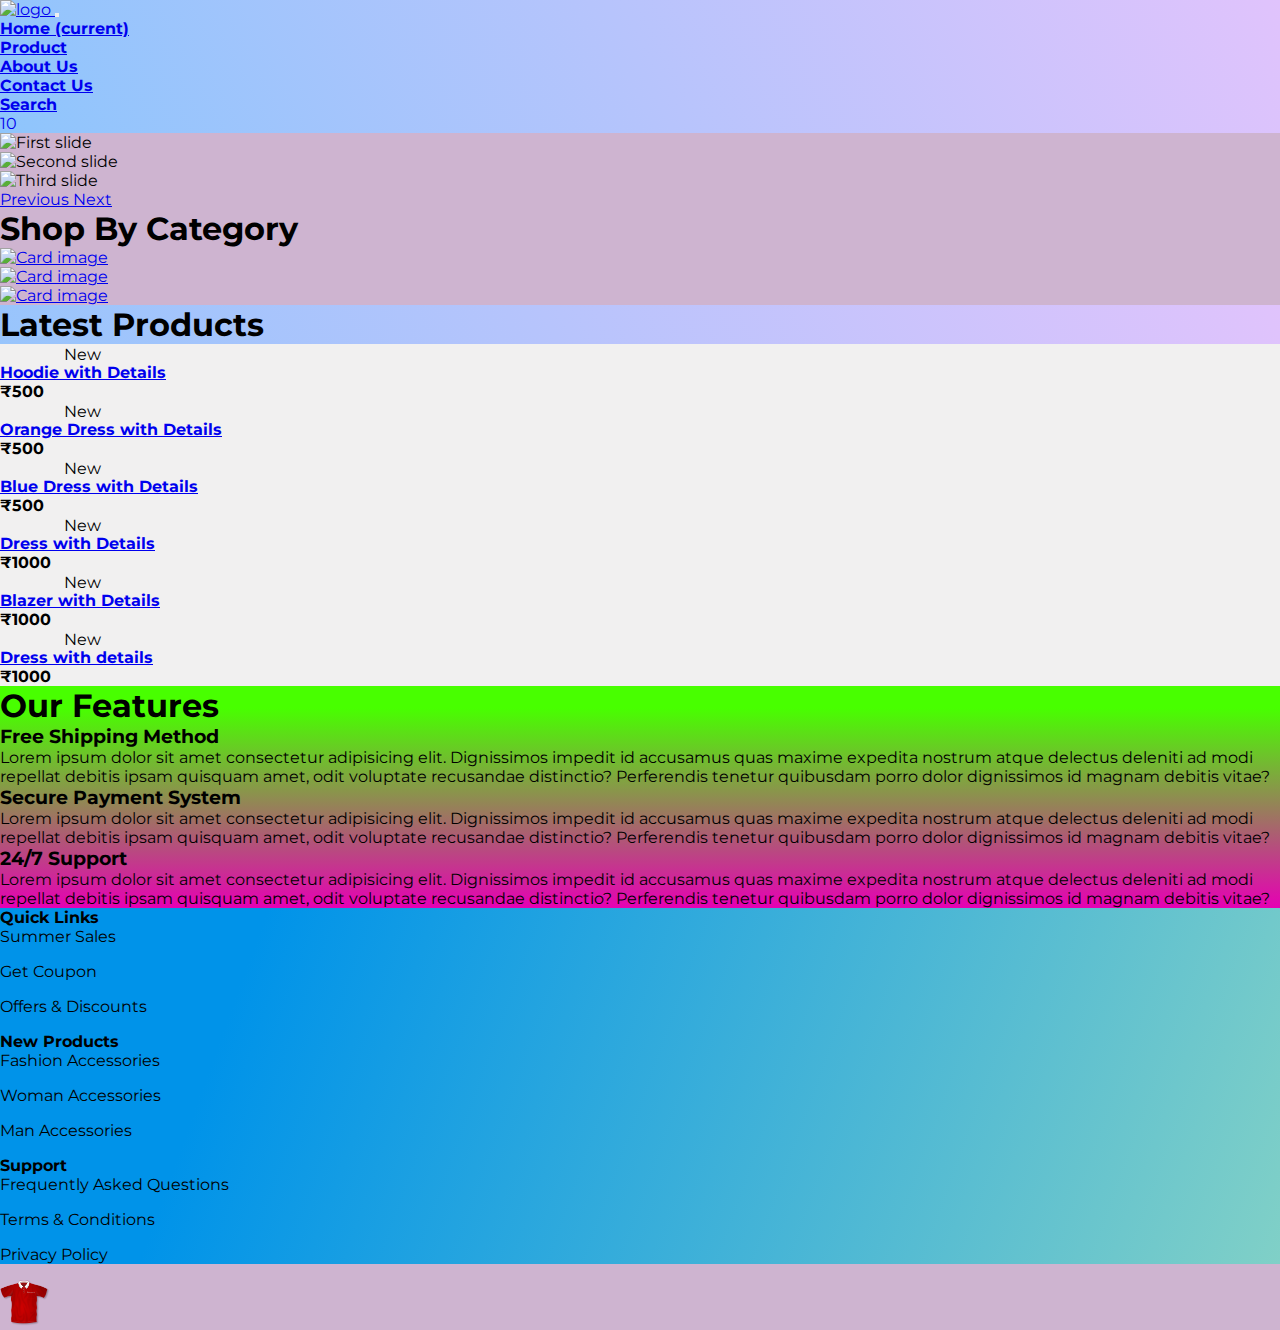
==== E Commerce/index.html @ 3b63c554 "added changes" ====
<!DOCTYPE html>
<html lang="en">

<head>
  <meta charset="utf-8" />
  <meta name="viewport" content="width=device-width, initial-scale=1, shrink-to-fit=no" />
  <!-- style.css  -->
  <link rel="stylesheet" href="style.css" />
  <!-- Bootstrap CSS -->
  <link rel="stylesheet" href="https://cdn.jsdelivr.net/npm/bootstrap@4.6.2/dist/css/bootstrap.min.css" 
  integrity="sha384-xOolHFLEh07PJGoPkLv1IbcEPTNtaed2xpHsD9ESMhqIYd0nLMwNLD69Npy4HI+N" crossorigin="anonymous">
  <title>E-Commerce Site</title>
</head>


<body id="top" style="background-color: rgb(206 180 208)">
  <section class="header_menu" id="header_menu">
    <div class="container-fluid px-0 shadow">
      <nav class="navbar navbar-expand-lg navbar-light py-3"
        style=" background-color: #8ec5fc;background-image: linear-gradient(62deg, #8ec5fc 0%, #e0c3fc 100%);">
        <a class="navbar-brand pl-5 pl-small-0" href="index.html">
          <img src="../Resources/Images/E-Commerce Logo.png" class="img img-fluid" width="50px" alt="logo" />
        </a>
        <button class="navbar-toggler" type="button" data-toggle="collapse" data-target="#navbarSupportedContent"
          aria-controls="navbarSupportedContent" aria-expanded="false" aria-label="Toggle navigation">
          <span class="navbar-toggler-icon"></span>
        </button>
        <div class="collapse navbar-collapse" id="navbarSupportedContent">
          <ul class="navbar-nav mx-auto">
            <li class="nav-item active">
              <a class="nav-link" href="index.html" style="font-weight: bolder;">Home <span
                  class="sr-only">(current)</span></a>
            </li>
            <li class="nav-item">
              <a class="nav-link" href="product.html" style="font-weight: bolder;">Product</a>
            </li>
            <li class="nav-item">
              <a class="nav-link" href="about.html" style="font-weight: bolder;">About Us</a>
            </li>
            <li class="nav-item">
              <a class="nav-link" href="contact.html" style="font-weight: bolder;">Contact Us</a>
            </li>
          </ul>
          <div class="search mr-3">
            <a href="search.html" class="btn btn-sm btn-outline-primary" style="font-weight: bold;">
              Search
            </a>
          </div>
          <div class="cart mt-2 mb-2">
            <a href="cart.html">
              <i class="fas fa-shopping-cart fa-2x"></i>
              <span class="badge badge-pill badge-primary">10</span>
            </a>
          </div>
        </div>
      </nav>
    </div>
  </section>



  <section class="header_carousel" id="header_carousel">
    <div id="carouselExampleControls" class="carousel slide" data-ride="carousel">
      <div class="carousel-inner">
        <div class="carousel-item active">
          <img class="d-block w-100" src="../Resources/Images/Slide1.jpg" alt="First slide" width="1500px" height="570px" />
        </div>
        <div class="carousel-item">
          <img class="d-block w-100" src="../Resources/Images/Slide2.jpg" alt="Second slide" width="1500px" height="570px" />
        </div>
        <div class="carousel-item">
          <img class="d-block w-100" src="../Resources/Images/Slide3.jpg" alt="Third slide" width="1500px" height="570px" />
        </div>
      </div>
      <a class="carousel-control-prev" href="#carouselExampleControls" role="button" data-slide="prev">
        <span class="carousel-control-prev-icon " aria-hidden="true"></span>
        <span class="sr-only">Previous</span>
      </a>
      <a class="carousel-control-next" href="#carouselExampleControls" role="button" data-slide="next">
        <span class="carousel-control-next-icon" aria-hidden="true"></span>
        <span class="sr-only">Next</span>
      </a>
    </div>
  </section>



  <section class="shop_by_category py-5 my-5" style="background-color: rgb(206 180 208)" id="shop_by_category">
    <div class="container-fluid">
      <div class="section_title text-center mb-5">
        <h1 class="text-capitalize" style="text-decoration: none">
          Shop By Category
        </h1>
      </div>
      <div class="row">
        <div class="col-md-4 col-12">
          <div class="card bg-dark text-white">
            <a href="category.html">
              <img class="card-img img img-fluid" src="../Resources/Images/new1.jpeg" alt="Card image" />
            </a>
          </div>
        </div>
        <div class="col-md-4 col-12 mt-small-5 mb-small-5">
          <div class="card bg-dark text-white">
            <a href="category.html">
              <img class="card-img img img-fluid" src="../Resources/Images/new8.jpeg" alt="Card image" />
            </a>
          </div>
        </div>
        <div class="col-md-4 col-12">
          <div class="card bg-dark text-white">
            <a href="category.html">
              <img class="card-img img img-fluid" src="../Resources/Images/new17.jpeg" alt="Card image" />
            </a>
          </div>
        </div>
      </div>
    </div>
  </section>



  <section class="products py-5 my-5" style="
        background-color: #8ec5fc;
        background-image: linear-gradient(62deg, #8ec5fc 0%, #e0c3fc 100%);" id="products">
    <div class="container">
      <div class="section_title text-center mb-5">
        <h1 class="text-capitalize" style="text-decoration: none">
          Latest Products
        </h1>
      </div>
      <div class="row mb-5">
        <div class="col-md-4 col-12">
          <div class="single_product shadow text-center p-1">
            <div class="product_img">
              <a href="product_detail.html"><img src="../Resources/Images/new9.jpeg" class="img img-fluid" alt="" /></a>
              <div class="new_product">
                <span class="badge py-2 px-3 badge-pill badge-danger">New</span>
              </div>
            </div>
            <div class="product-caption my-3">
              <div class="product-ratting">
                <i class="fas fa-star"></i>
                <i class="fas fa-star"></i>
                <i class="fas fa-star"></i>
                <i class="far fa-star low-star"></i>
                <i class="far fa-star low-star"></i>
              </div>
              <h4><a href="product_detail.html">Hoodie with Details</a></h4>
              <div class="price">
                <b><span class="mr-1">₹</span><span>500</span></b>
              </div>
            </div>
          </div>
        </div>
        <div class="col-md-4 col-12">
          <div class="single_product shadow text-center p-1 mt-small-5 mb-small-5">
            <div class="product_img">
              <a href="product_detail.html"><img src="../Resources/Images/new11.jpeg" class="img img-fluid" alt="" /></a>
              <div class="new_product">
                <span class="badge py-2 px-3 badge-pill badge-danger">New</span>
              </div>
            </div>
            <div class="product-caption my-3">
              <div class="product-ratting">
                <i class="fas fa-star"></i>
                <i class="fas fa-star"></i>
                <i class="fas fa-star"></i>
                <i class="far fa-star low-star"></i>
                <i class="far fa-star low-star"></i>
              </div>
              <h4>
                <a href="product_detail.html">Orange Dress with Details</a>
              </h4>
              <div class="price">
                <b><span class="mr-1">₹</span><span>500</span></b>
              </div>
            </div>
          </div>
        </div>
        <div class="col-md-4 col-12">
          <div class="single_product shadow text-center p-1">
            <div class="product_img">
              <a href="product_detail.html"><img src="../Resources/Images/new21.jpeg" class="img img-fluid" alt="" /></a>
              <div class="new_product">
                <span class="badge py-2 px-3 badge-pill badge-danger">New</span>
              </div>
            </div>
            <div class="product-caption my-3">
              <div class="product-ratting">
                <i class="fas fa-star"></i>
                <i class="fas fa-star"></i>
                <i class="fas fa-star"></i>
                <i class="far fa-star low-star"></i>
                <i class="far fa-star low-star"></i>
              </div>
              <h4>
                <a href="product_detail.html">Blue Dress with Details</a>
              </h4>
              <div class="price">
                <b><span class="mr-1">₹</span><span>500</span></b>
              </div>
            </div>
          </div>
        </div>
      </div>
      <div class="row">
        <div class="col-md-4 col-12">
          <div class="single_product shadow text-center p-1">
            <div class="product_img">
              <a href="product_detail.html"><img src="../Resources/Images/new29.jpeg" class="img img-fluid" alt="" /></a>
              <div class="new_product">
                <span class="badge py-2 px-3 badge-pill badge-danger">New</span>
              </div>
            </div>
            <div class="product-caption my-3">
              <div class="product-ratting">
                <i class="fas fa-star"></i>
                <i class="fas fa-star"></i>
                <i class="fas fa-star"></i>
                <i class="fas fa-star"></i>
                <i class="far fa-star low-star"></i>
              </div>
              <h4>
                <a href="product_detail.html">Dress with Details</a>
              </h4>
              <div class="price">
                <b><span class="mr-1">₹</span><span>1000</span></b>
              </div>
            </div>
          </div>
        </div>
        <div class="col-md-4 col-12">
          <div class="single_product shadow text-center p-1">
            <div class="product_img">
              <a href="product_detail.html"><img src="../Resources/Images/new30.png" class="img img-fluid" alt="" /></a>
              <div class="new_product">
                <span class="badge py-2 px-3 badge-pill badge-danger">New</span>
              </div>
            </div>
            <div class="product-caption my-3">
              <div class="product-ratting">
                <i class="fas fa-star"></i>
                <i class="fas fa-star"></i>
                <i class="fas fa-star"></i>
                <i class="fas fa-star"></i>
                <i class="far fa-star low-star"></i>
              </div>
              <h4><a href="product_detail.html">Blazer with Details</a></h4>
              <div class="price">
                <b><span class="mr-1">₹</span><span>1000</span></b>
              </div>
            </div>
          </div>
        </div>
        <div class="col-md-4 col-12">
          <div class="single_product shadow text-center p-1">
            <div class="product_img">
              <a href="product_detail.html"><img src="../Resources/Images/new31.jpeg" class="img img-fluid" alt="" /></a>
              <div class="new_product">
                <span class="badge py-2 px-3 badge-pill badge-danger">New</span>
              </div>
            </div>
            <div class="product-caption my-3">
              <div class="product-ratting">
                <i class="fas fa-star"></i>
                <i class="fas fa-star"></i>
                <i class="fas fa-star"></i>
                <i class="fas fa-star"></i>
                <i class="far fa-star low-star"></i>
              </div>
              <h4>
                <a href="product_detail.html">Dress with details</a>
              </h4>
              <div class="price">
                <b><span class="mr-1">₹</span><span>1000</span></b>
              </div>
            </div>
          </div>
        </div>
      </div>
    </div>
  </section>



  <section class="feature py-5 mt-5" id="feature">
    <div class="container">
      <div class="section_title text-center mb-5">
        <h1 class="text-capitalize">Our Features</h1>
      </div>
      <div class="row text-white">
        <div class="col-md-4 col-12 shadow p-3">
          <div class="text-center">
            <div class="mb-4">
              <i class="fas fa-shipping-fast fa-3x mb-3 pt-2"></i>
              <div>
                <h3>Free Shipping Method</h3>
              </div>
            </div>
            <div>
              Lorem ipsum dolor sit amet consectetur adipisicing elit.
              Dignissimos impedit id accusamus quas maxime expedita nostrum
              atque delectus deleniti ad modi repellat debitis ipsam quisquam
              amet, odit voluptate recusandae distinctio? Perferendis tenetur
              quibusdam porro dolor dignissimos id magnam debitis vitae?
            </div>
          </div>
        </div>
        <div class="col-md-4 col-12 shadow p-3 mt-small-5 mb-small-5">
          <div class="text-center">
            <div class="mb-4">
              <i class="fas fa-lock fa-3x mb-3 pt-2"></i>
              <div>
                <h3>Secure Payment System</h3>
              </div>
            </div>
            <div>
              Lorem ipsum dolor sit amet consectetur adipisicing elit.
              Dignissimos impedit id accusamus quas maxime expedita nostrum
              atque delectus deleniti ad modi repellat debitis ipsam quisquam
              amet, odit voluptate recusandae distinctio? Perferendis tenetur
              quibusdam porro dolor dignissimos id magnam debitis vitae?
            </div>
          </div>
        </div>
        <div class="col-md-4 col-12 shadow p-3">
          <div class="text-center">
            <div class="mb-4">
              <i class="fas fa-headphones fa-3x mb-3 pt-2"></i>
              <div>
                <h3>24/7 Support</h3>
              </div>
            </div>
            <div>
              Lorem ipsum dolor sit amet consectetur adipisicing elit.
              Dignissimos impedit id accusamus quas maxime expedita nostrum
              atque delectus deleniti ad modi repellat debitis ipsam quisquam
              amet, odit voluptate recusandae distinctio? Perferendis tenetur
              quibusdam porro dolor dignissimos id magnam debitis vitae?
            </div>
          </div>
        </div>
      </div>
    </div>
  </section>



  <section class="footer_section pt-5 pb-2" id="footer_section">
    <footer>
      <div class="container-fluid">
        <div class="row" style="justify-content: center;">
          <div class="col-md-3 col-6">
            <div class="footer_title pt-3 mb-3">
              <h4 style="font-weight: bold;">Quick Links</h4>
            </div>
            <div class="footer_links">
              <ul>
                <li><a href="">Summer Sales</a></li>
                <li><a href="">Get Coupon</a></li>
                <li><a href="">Offers & Discounts</a></li>
              </ul>
            </div>
          </div>
          <div class="col-md-3 col-6">
            <div class="footer_title pt-3 mb-3">
              <h4 style="font-weight: bold;">New Products</h4>
            </div>
            <div class="footer_links">
              <ul style="justify-content: center;">
                <li><a href="">Fashion Accessories</a></li>
                <li><a href="">Woman Accessories</a></li>
                <li><a href="">Man Accessories</a></li>
              </ul>
            </div>
          </div>
          <div class="col-md-3 col-6">
            <div class="footer_title pt-3 mb-3">
              <h4 style="font-weight: bold;">Support</h4>
            </div>
            <div class="footer_links">
              <ul>
                <li><a href="">Frequently Asked Questions</a></li>
                <li><a href="">Terms & Conditions</a></li>
                <li><a href="">Privacy Policy</a></li>
              </ul>
            </div>
          </div>
        </div>
      </div>
    </footer>
  </section>
  <div class="backtop">
    <a id="button" href="#top" class="btn btn-lg btn-outline-danger" role="button">
      <i class="fas fa-chevron-up text-dark"></i>
    </a>
  </div>
</body>

</html>



<section class="header_menu" id="header_menu">
  <img src="./Resources/Images/E-Commerce Logo.png" class="img img-fluid" width="50px" alt="logo" />
</section>
---- E Commerce/style.css ----
/* fonts styling */
@import url('https://fonts.googleapis.com/css2?family=Montserrat&display=swap');

/* css default format setting */
*{
    margin: 0;
    padding: 0;
    box-sizing: border-box;
    font-family: 'Montserrat', sans-serif;
    scroll-behavior: smooth;;
}
.bg-light-gray{    
    background-color: rgb(241, 240, 240);
}

/* for cart logo hover effect */
.cart a{
    text-decoration: none;
    list-style: none;
}
.cart a:hover{
    text-decoration: none;
    list-style: none;
}
.bg_cart_1{
    background-color: #8EC5FC;
    background-image: linear-gradient(62deg, #8EC5FC 0%, #E0C3FC 100%);
}
.list-group-item{
    background-color: inherit !important;
}

/* for product detail page image gallery */
.carousel-indicators li{
    width: auto !important;
    height: auto !important;
}


/* for checkout page */
.bg_checkout_1{
    background-color: #8EC5FC;
    background-image: linear-gradient(62deg, #8EC5FC 0%, #E0C3FC 100%);
}

/* for product layout design */
.single_product{
    background-color: rgb(241, 240, 240);
}
.product_img{
    position: relative;
}
.product_img .new_product{
    position: absolute;
    top: 5%;
    left: 5%;
}

.contact_form{
    background-color: #8EC5FC;
    background-image: linear-gradient(62deg, #8EC5FC 0%, #E0C3FC 100%);
}


/* for services section background gradient */
.feature{
    background: rgb(0,121,230);
    background: linear-gradient(0deg, rgb(230, 0, 180) 0%, rgb(72, 255, 0) 90%);
}

/* for footer section background gradient */
 .footer_section{
    background-color: #0093E9;
    background-image: linear-gradient(110deg, #0093E9 19%, #80D0C7 100%);
}

/* for footer links  */
.footer_links ul li{
    list-style: none;
    margin-bottom: 1rem;
}
.footer_links ul li a{
    color: #000;
    text-decoration: none;
    transition: all 0.2s linear;
}
.footer_links ul li a:hover{
    text-decoration: none;
    margin-left: 5px;
}

/* for scroll to top button */
#button{
    position: fixed;
    right: 5%;
    bottom: 5%;
    z-index: 100;
}

.mt-small-2{
    margin-top: 0rem!important;
}
.mt-small-5{
    margin-top: 0rem!important;
}
.mb-small-2{
    margin-bottom: 0rem!important;
}
.mb-small-5{
    margin-bottom: 0rem!important;
}
/* for mobile responsive setting */
@media(max-width: 767px){
    .mt-small-2{
        margin-top: .5rem!important;
    }
    .mt-small-5{
        margin-top: 3rem!important;
    }
    .mb-small-2{
        margin-bottom: .5rem!important;
    }
    .mb-small-5{
        margin-bottom: 3rem!important;
    }
}
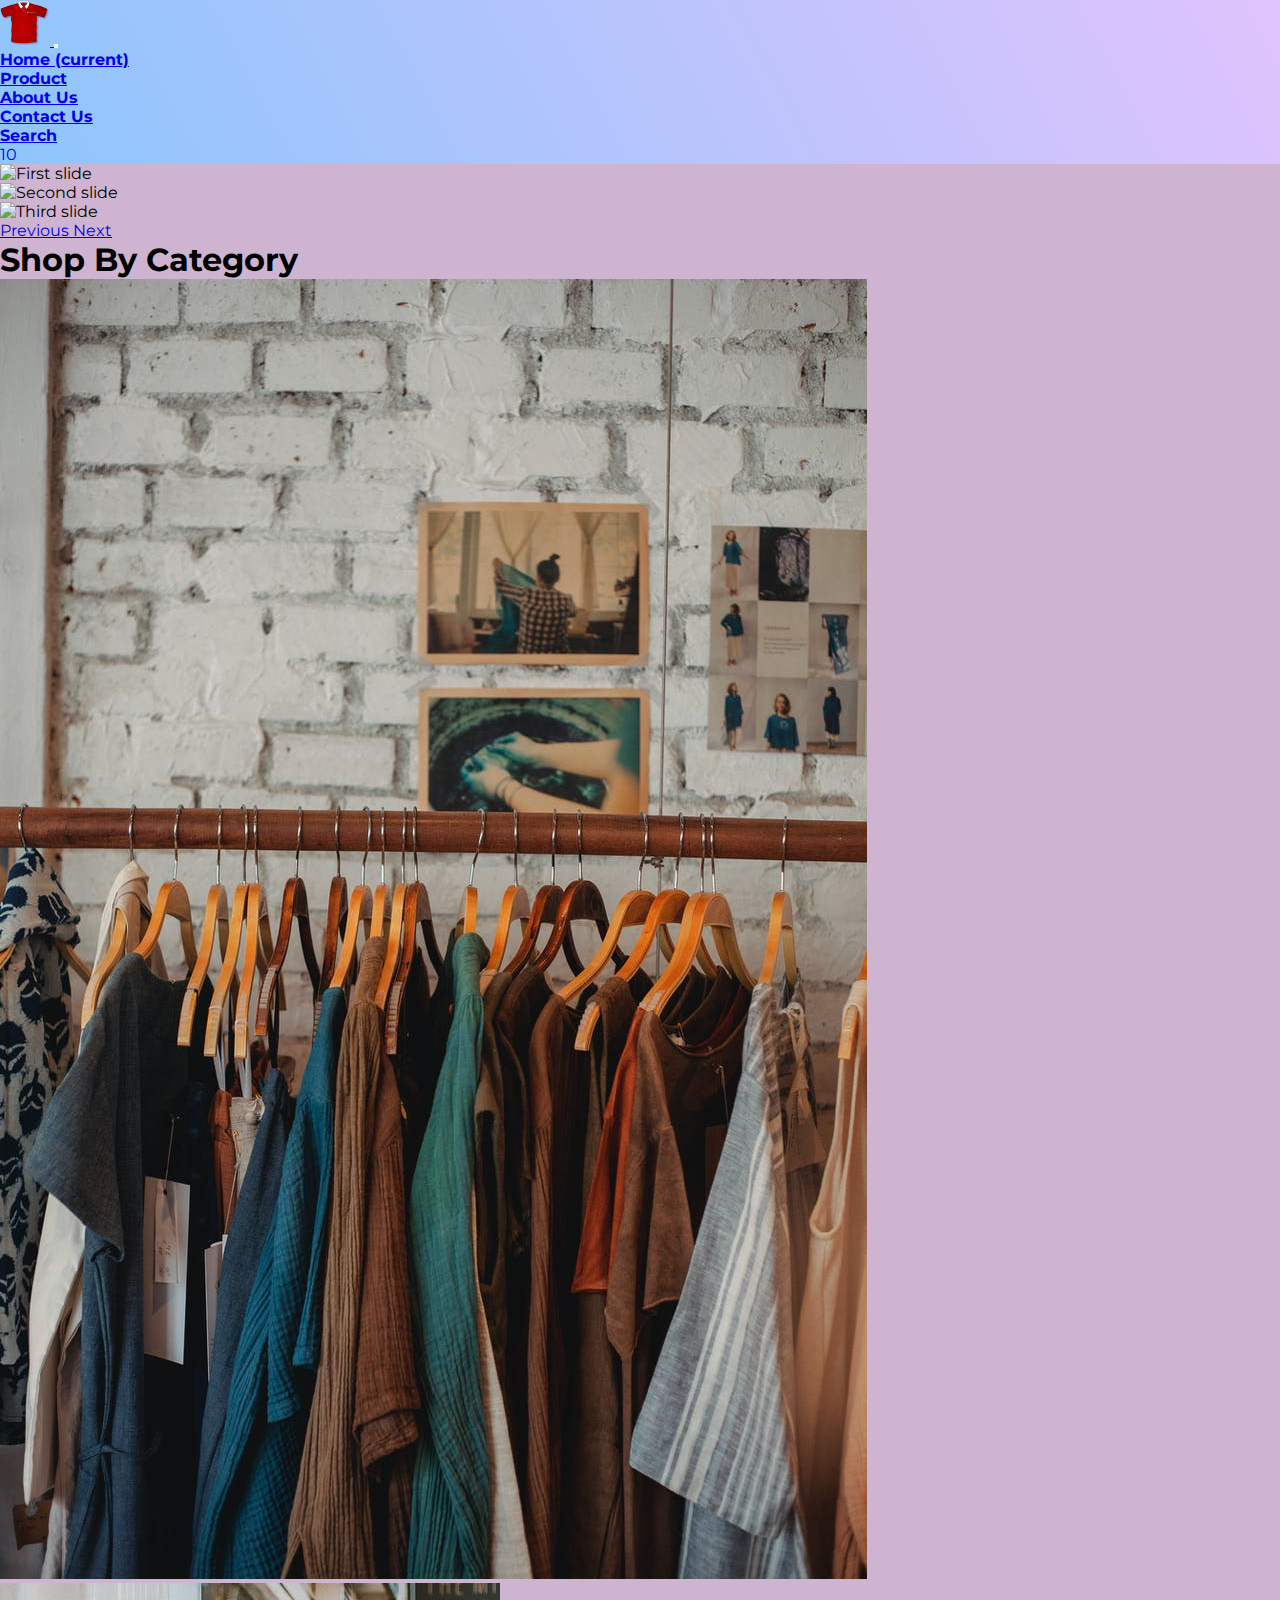
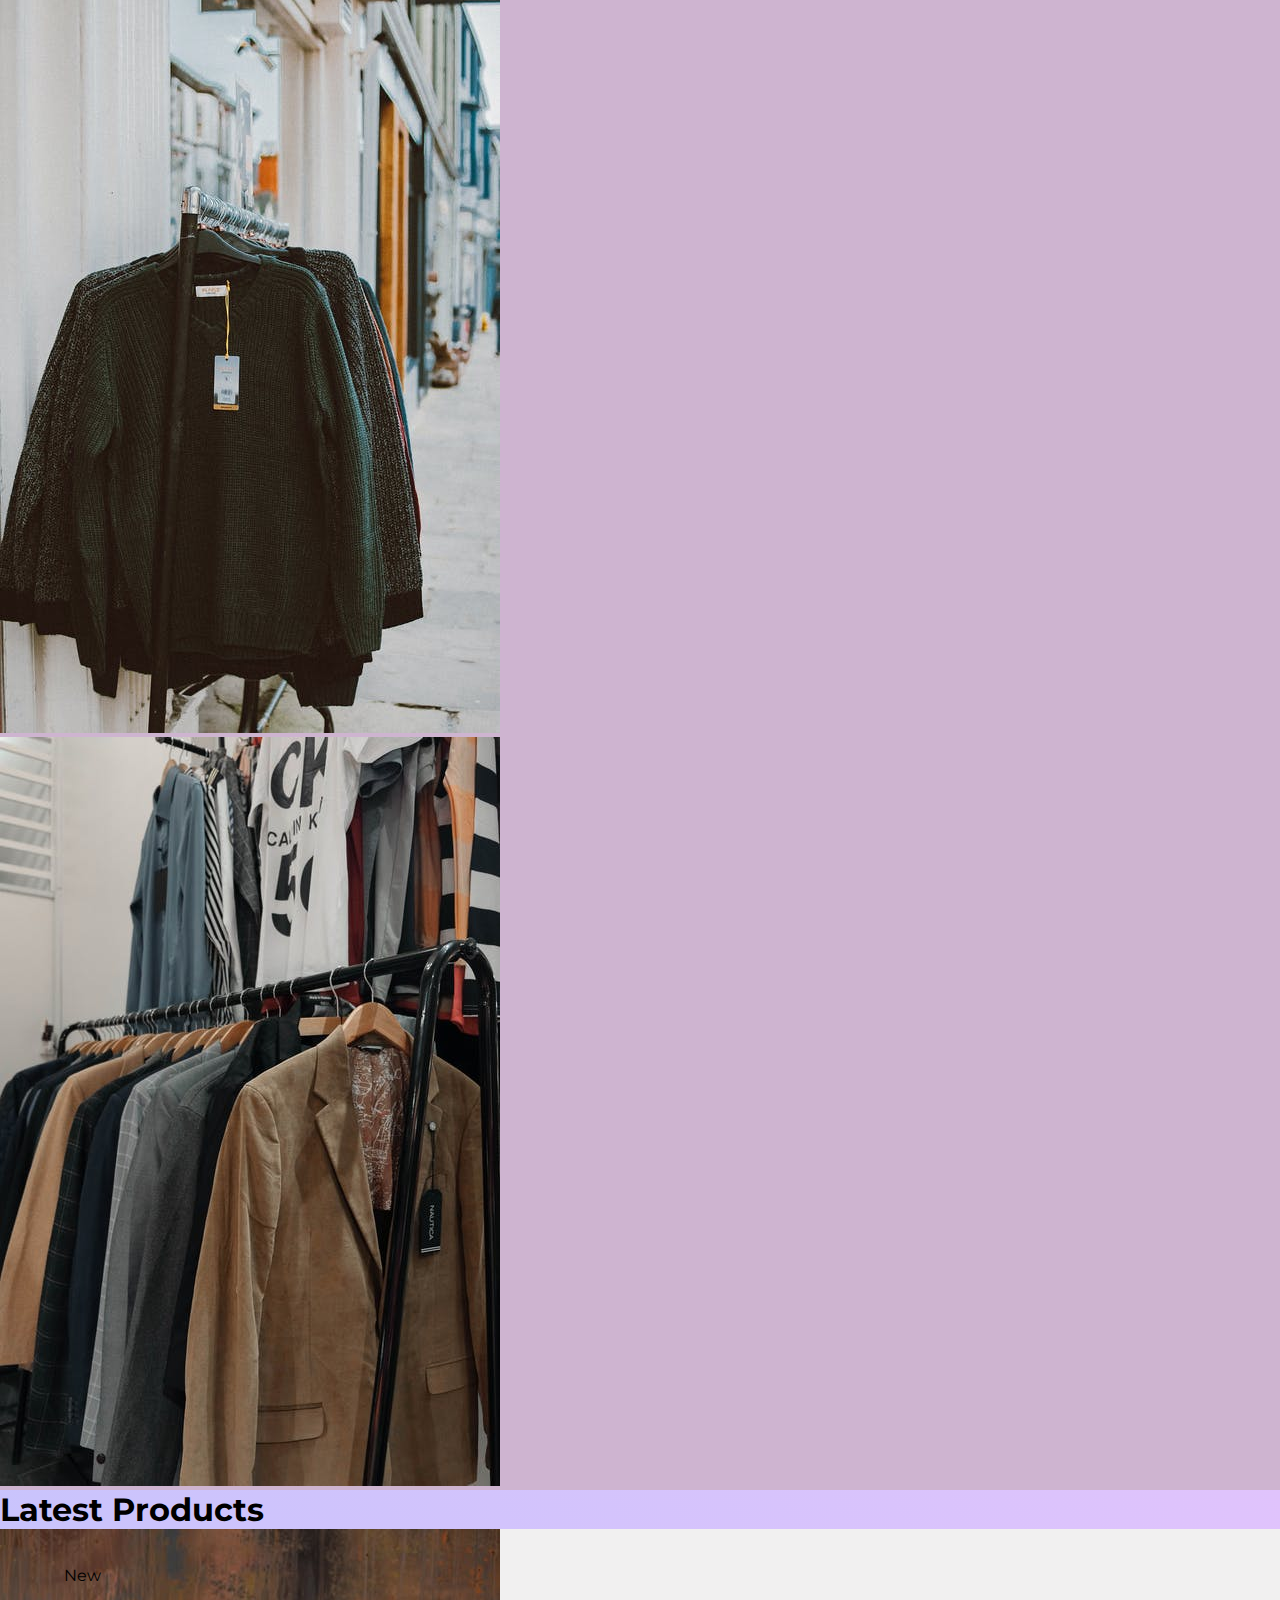
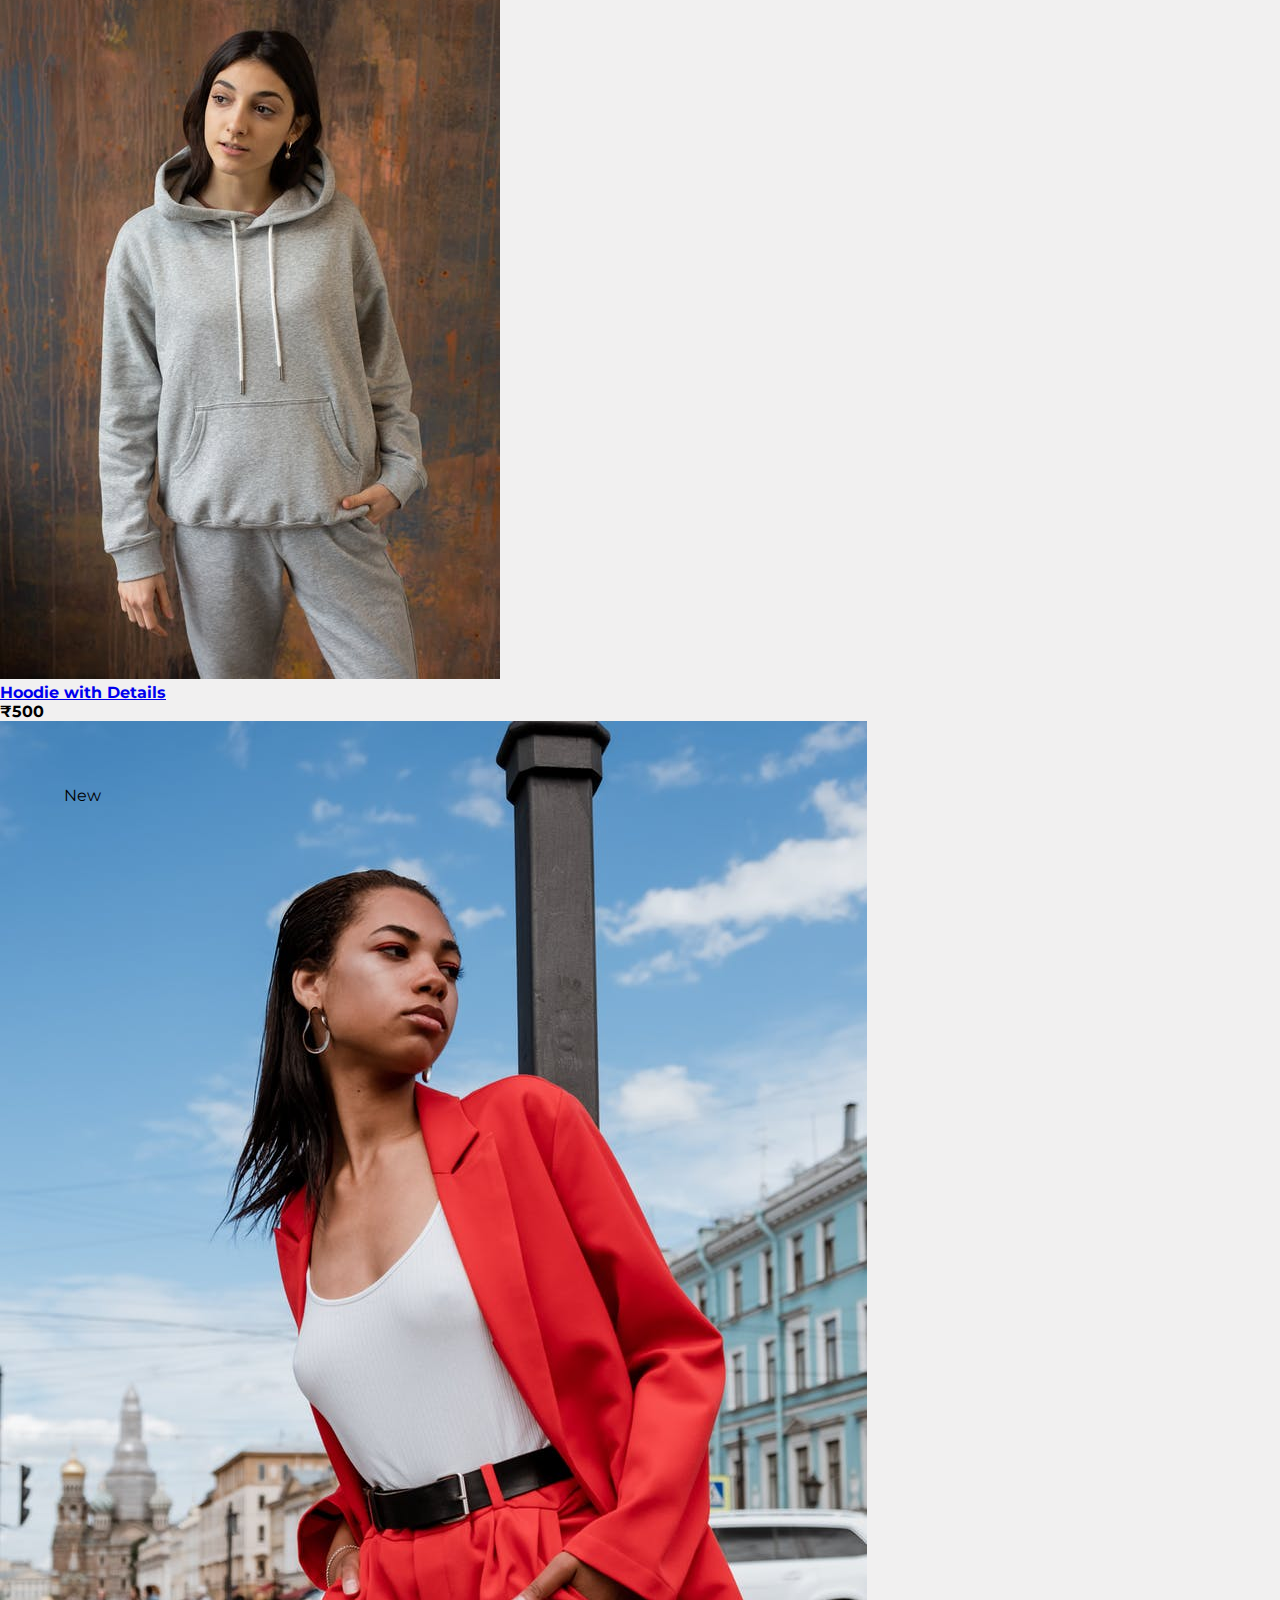
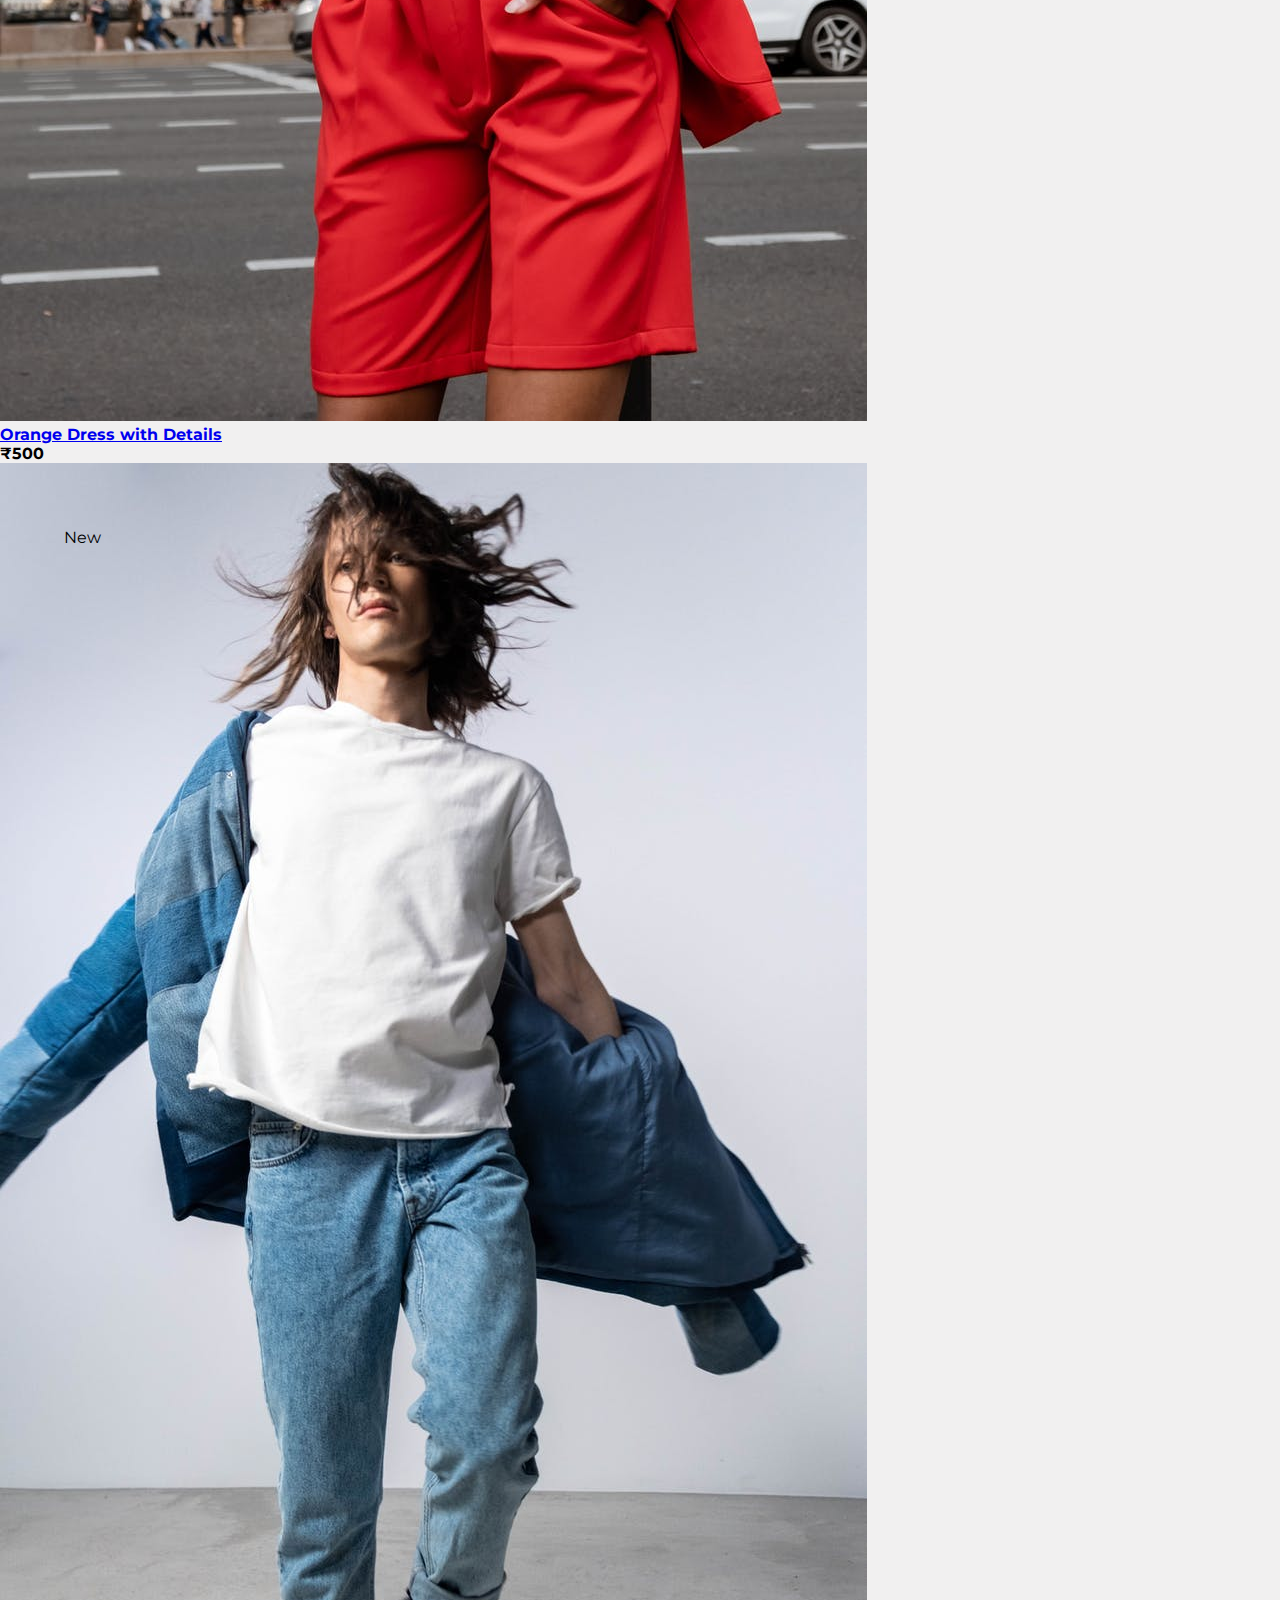
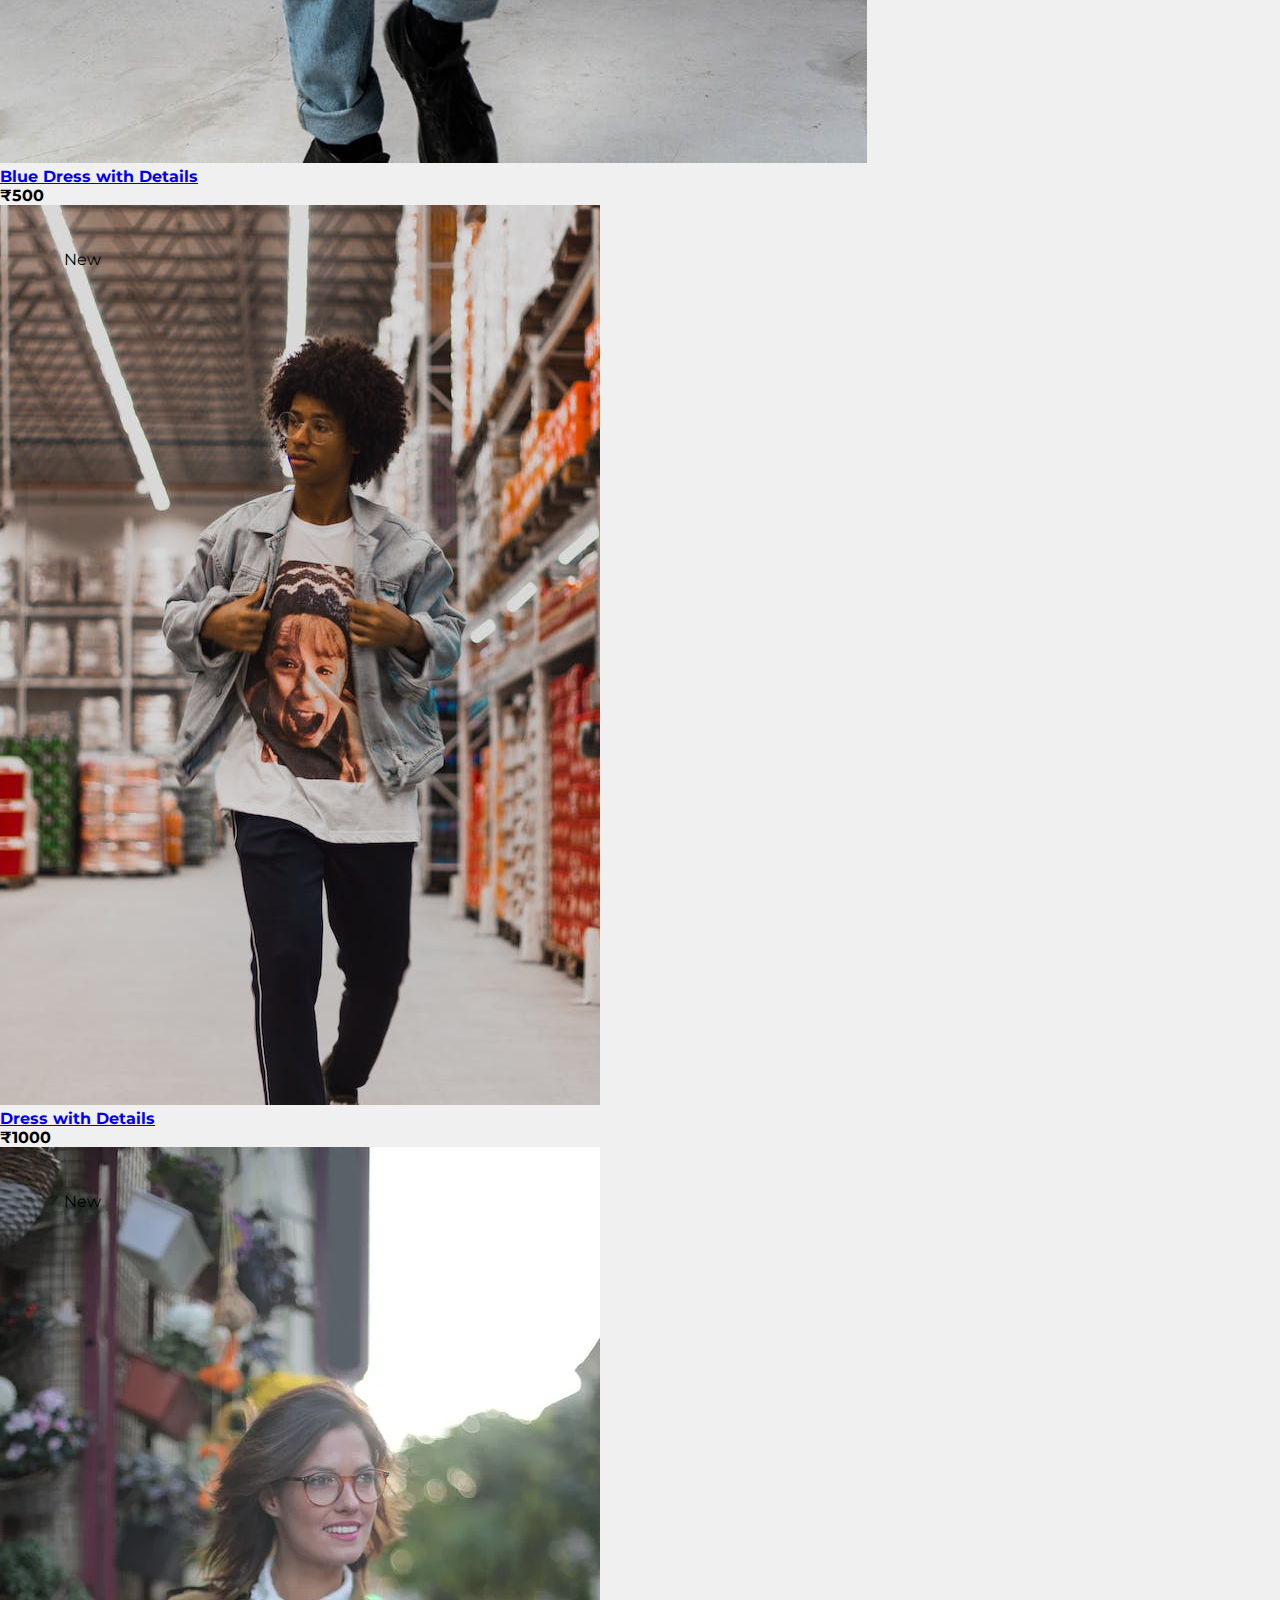
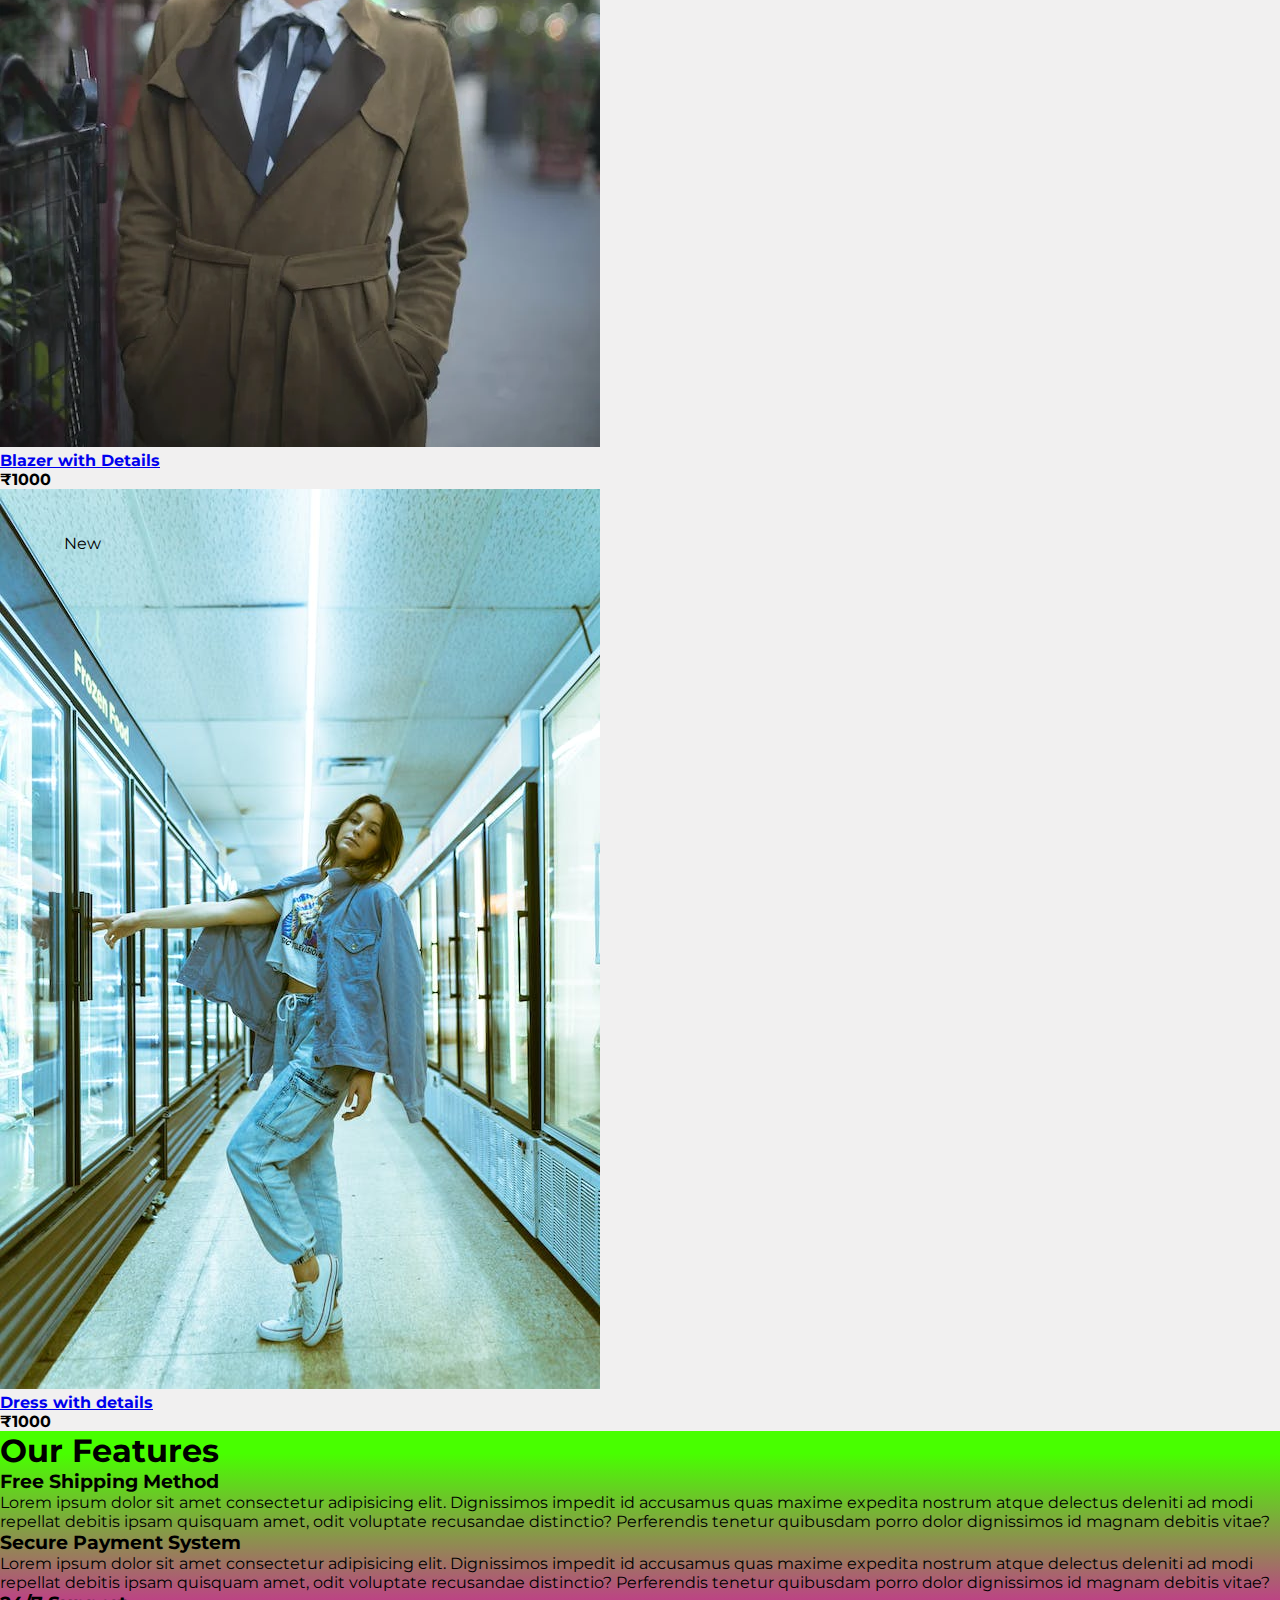
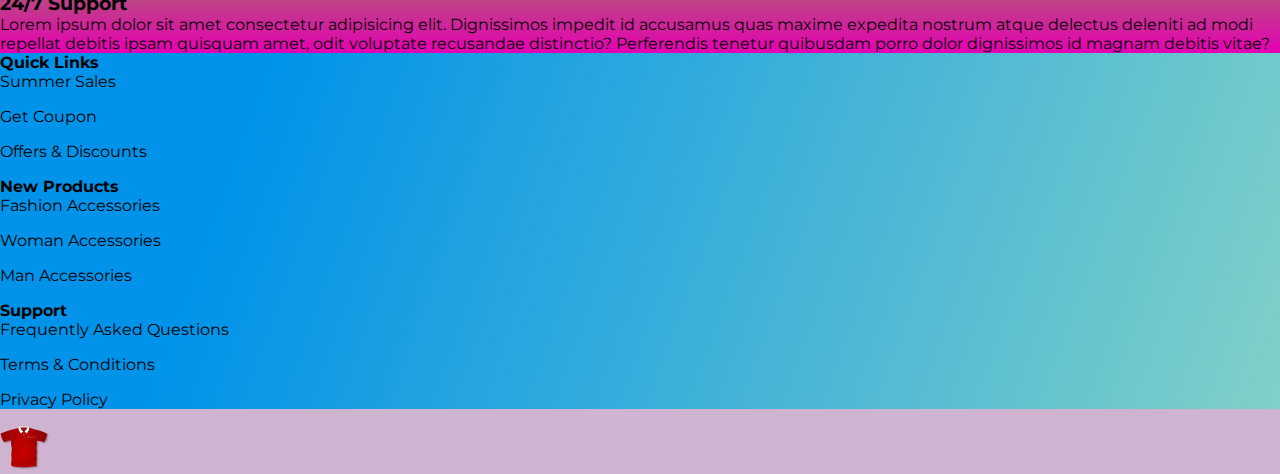
==== commit 920d56da: "Updated" ====
--- a/E Commerce/index.html
+++ b/E Commerce/index.html
@@ -19,7 +19,7 @@
       <nav class="navbar navbar-expand-lg navbar-light py-3"
         style=" background-color: #8ec5fc;background-image: linear-gradient(62deg, #8ec5fc 0%, #e0c3fc 100%);">
         <a class="navbar-brand pl-5 pl-small-0" href="index.html">
-          <img src="../Resources/Images/E-Commerce Logo.png" class="img img-fluid" width="50px" alt="logo" />
+          <img src="./Resources/Images/E-Commerce Logo.png" class="img img-fluid" width="50px" alt="logo" />
         </a>
         <button class="navbar-toggler" type="button" data-toggle="collapse" data-target="#navbarSupportedContent"
           aria-controls="navbarSupportedContent" aria-expanded="false" aria-label="Toggle navigation">
@@ -63,13 +63,13 @@
     <div id="carouselExampleControls" class="carousel slide" data-ride="carousel">
       <div class="carousel-inner">
         <div class="carousel-item active">
-          <img class="d-block w-100" src="../Resources/Images/Slide1.jpg" alt="First slide" width="1500px" height="570px" />
+          <img class="d-block w-100" src="./Resources/Images/Slide1.jpg" alt="First slide" width="1500px" height="570px" />
         </div>
         <div class="carousel-item">
-          <img class="d-block w-100" src="../Resources/Images/Slide2.jpg" alt="Second slide" width="1500px" height="570px" />
+          <img class="d-block w-100" src="./Resources/Images/Slide2.jpg" alt="Second slide" width="1500px" height="570px" />
         </div>
         <div class="carousel-item">
-          <img class="d-block w-100" src="../Resources/Images/Slide3.jpg" alt="Third slide" width="1500px" height="570px" />
+          <img class="d-block w-100" src="./Resources/Images/Slide3.jpg" alt="Third slide" width="1500px" height="570px" />
         </div>
       </div>
       <a class="carousel-control-prev" href="#carouselExampleControls" role="button" data-slide="prev">
@@ -96,21 +96,21 @@
         <div class="col-md-4 col-12">
           <div class="card bg-dark text-white">
             <a href="category.html">
-              <img class="card-img img img-fluid" src="../Resources/Images/new1.jpeg" alt="Card image" />
+              <img class="card-img img img-fluid" src="./Resources/Images/new1.jpeg" alt="Card image" />
             </a>
           </div>
         </div>
         <div class="col-md-4 col-12 mt-small-5 mb-small-5">
           <div class="card bg-dark text-white">
             <a href="category.html">
-              <img class="card-img img img-fluid" src="../Resources/Images/new8.jpeg" alt="Card image" />
+              <img class="card-img img img-fluid" src="./Resources/Images/new8.jpeg" alt="Card image" />
             </a>
           </div>
         </div>
         <div class="col-md-4 col-12">
           <div class="card bg-dark text-white">
             <a href="category.html">
-              <img class="card-img img img-fluid" src="../Resources/Images/new17.jpeg" alt="Card image" />
+              <img class="card-img img img-fluid" src="./Resources/Images/new17.jpeg" alt="Card image" />
             </a>
           </div>
         </div>
@@ -133,7 +133,7 @@
         <div class="col-md-4 col-12">
           <div class="single_product shadow text-center p-1">
             <div class="product_img">
-              <a href="product_detail.html"><img src="../Resources/Images/new9.jpeg" class="img img-fluid" alt="" /></a>
+              <a href="product_detail.html"><img src="./Resources/Images/new9.jpeg" class="img img-fluid" alt="" /></a>
               <div class="new_product">
                 <span class="badge py-2 px-3 badge-pill badge-danger">New</span>
               </div>
@@ -156,7 +156,7 @@
         <div class="col-md-4 col-12">
           <div class="single_product shadow text-center p-1 mt-small-5 mb-small-5">
             <div class="product_img">
-              <a href="product_detail.html"><img src="../Resources/Images/new11.jpeg" class="img img-fluid" alt="" /></a>
+              <a href="product_detail.html"><img src="./Resources/Images/new11.jpeg" class="img img-fluid" alt="" /></a>
               <div class="new_product">
                 <span class="badge py-2 px-3 badge-pill badge-danger">New</span>
               </div>
@@ -181,7 +181,7 @@
         <div class="col-md-4 col-12">
           <div class="single_product shadow text-center p-1">
             <div class="product_img">
-              <a href="product_detail.html"><img src="../Resources/Images/new21.jpeg" class="img img-fluid" alt="" /></a>
+              <a href="product_detail.html"><img src="./Resources/Images/new21.jpeg" class="img img-fluid" alt="" /></a>
               <div class="new_product">
                 <span class="badge py-2 px-3 badge-pill badge-danger">New</span>
               </div>
@@ -208,7 +208,7 @@
         <div class="col-md-4 col-12">
           <div class="single_product shadow text-center p-1">
             <div class="product_img">
-              <a href="product_detail.html"><img src="../Resources/Images/new29.jpeg" class="img img-fluid" alt="" /></a>
+              <a href="product_detail.html"><img src="./Resources/Images/new29.jpeg" class="img img-fluid" alt="" /></a>
               <div class="new_product">
                 <span class="badge py-2 px-3 badge-pill badge-danger">New</span>
               </div>
@@ -233,7 +233,7 @@
         <div class="col-md-4 col-12">
           <div class="single_product shadow text-center p-1">
             <div class="product_img">
-              <a href="product_detail.html"><img src="../Resources/Images/new30.png" class="img img-fluid" alt="" /></a>
+              <a href="product_detail.html"><img src="./Resources/Images/new30.png" class="img img-fluid" alt="" /></a>
               <div class="new_product">
                 <span class="badge py-2 px-3 badge-pill badge-danger">New</span>
               </div>
@@ -256,7 +256,7 @@
         <div class="col-md-4 col-12">
           <div class="single_product shadow text-center p-1">
             <div class="product_img">
-              <a href="product_detail.html"><img src="../Resources/Images/new31.jpeg" class="img img-fluid" alt="" /></a>
+              <a href="product_detail.html"><img src="./Resources/Images/new31.jpeg" class="img img-fluid" alt="" /></a>
               <div class="new_product">
                 <span class="badge py-2 px-3 badge-pill badge-danger">New</span>
               </div>
@@ -404,4 +404,4 @@
 
 <section class="header_menu" id="header_menu">
   <img src="./Resources/Images/E-Commerce Logo.png" class="img img-fluid" width="50px" alt="logo" />
-</section>+</section>
